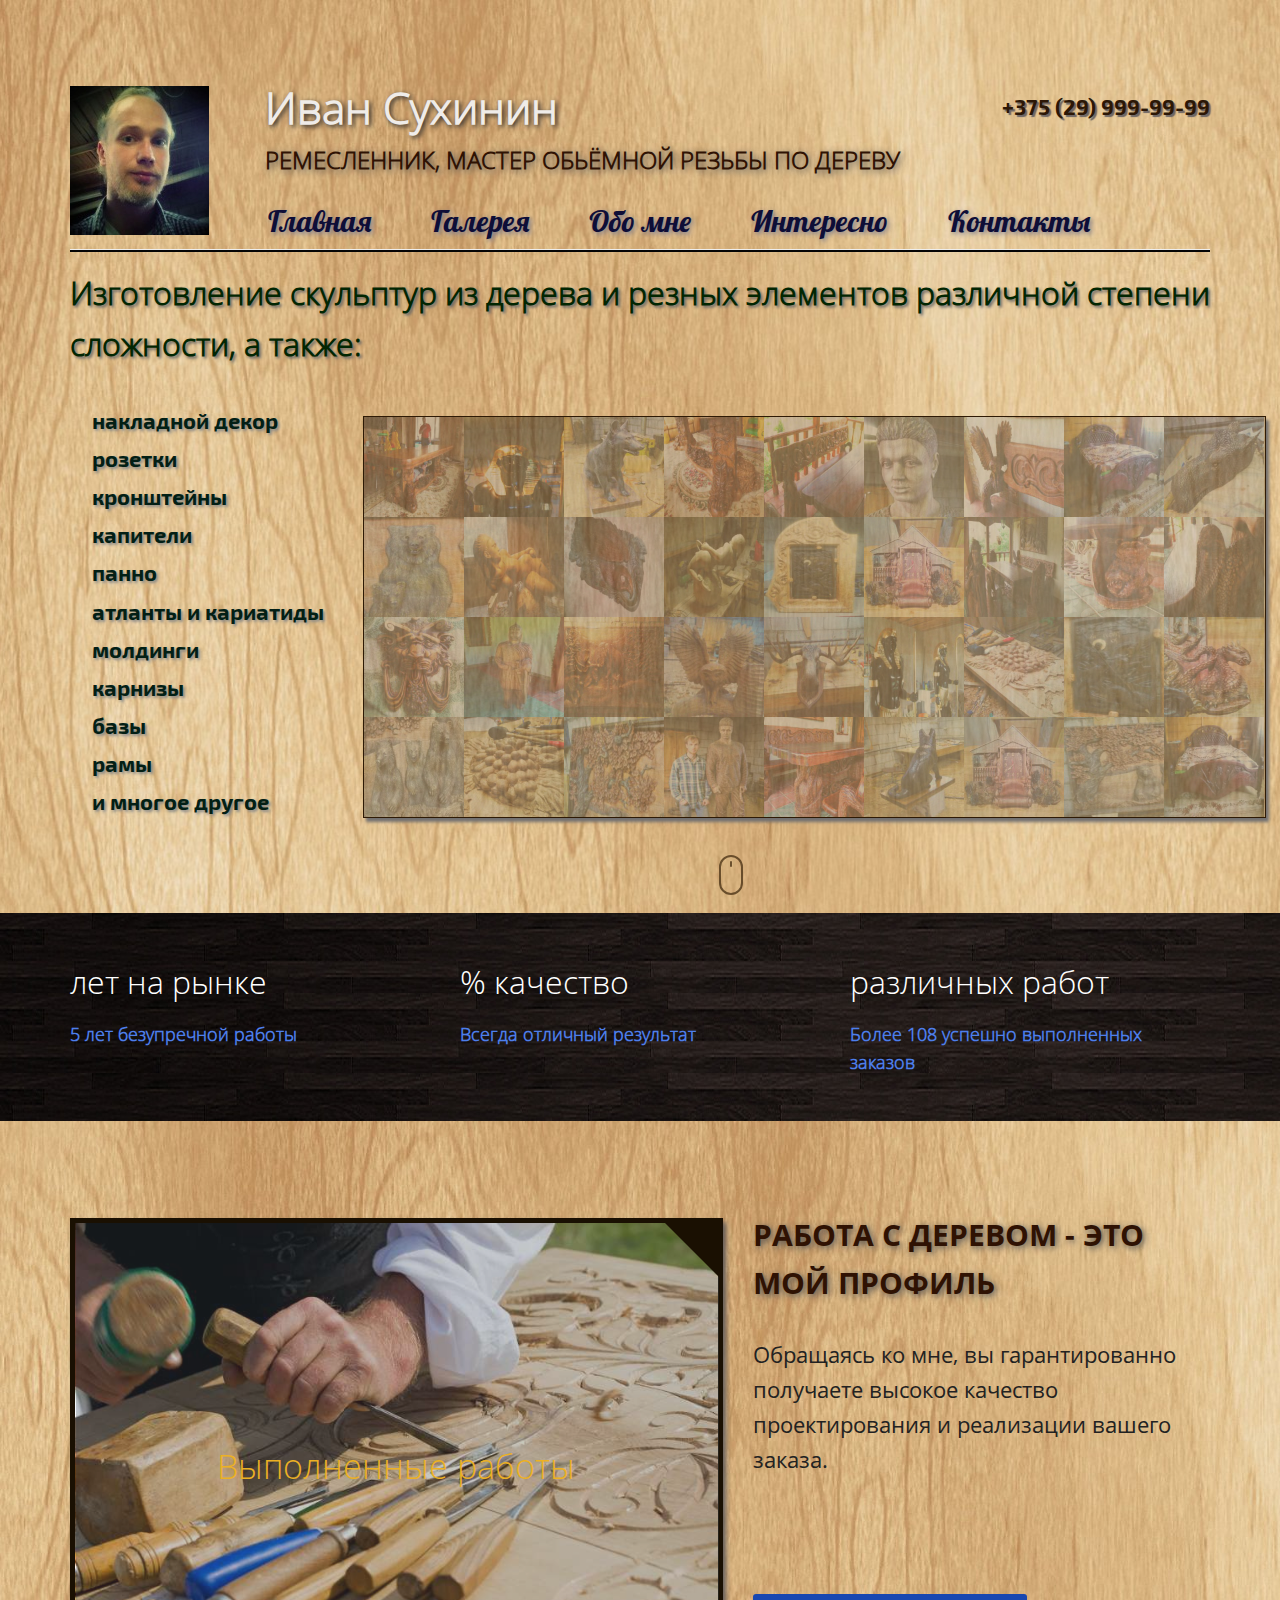
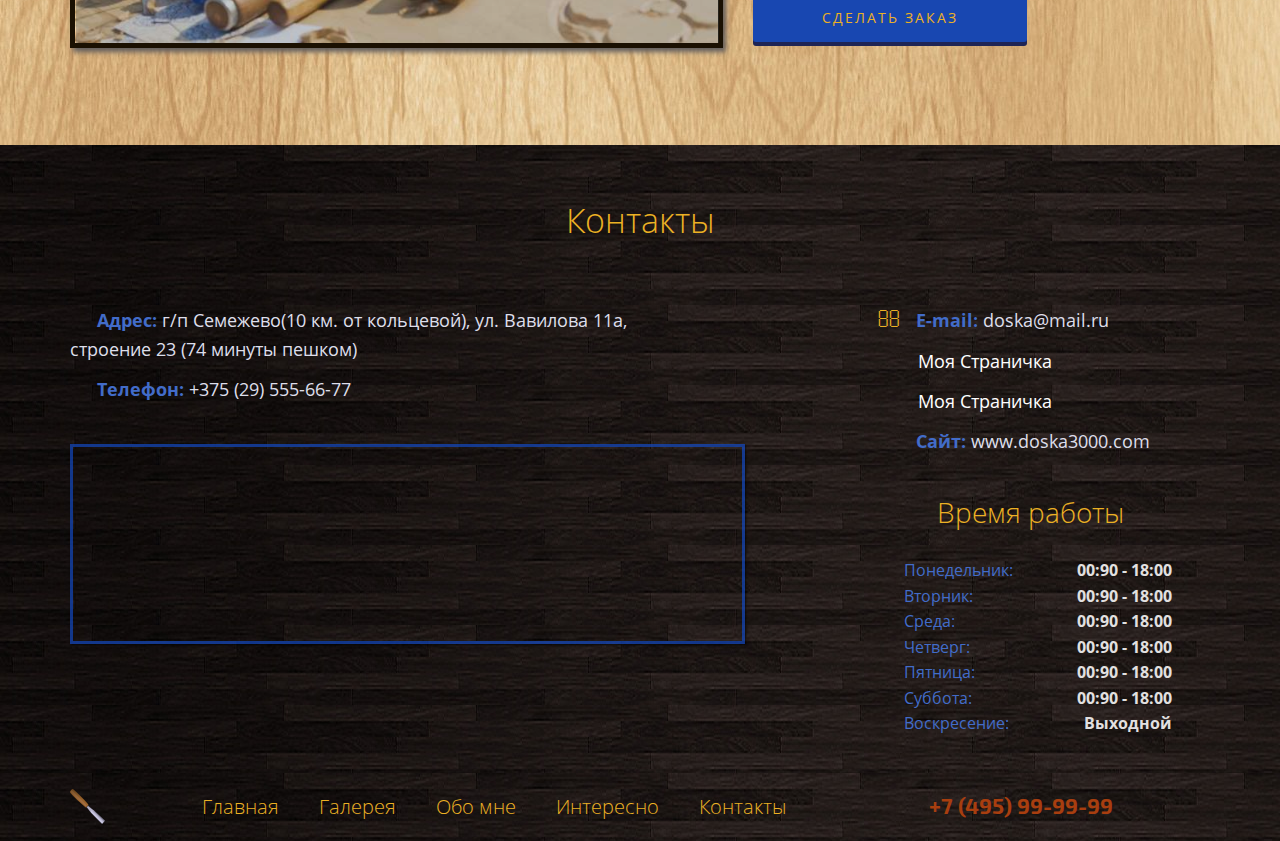
==== ivan/index.html @ d609bcb0 "Update index.html" ====
<!DOCTYPE html>
<!--[if lt IE 7 ]><html class="ie ie6" lang="en"> <![endif]-->
<!--[if IE 7 ]><html class="ie ie7" lang="en"> <![endif]-->
<!--[if IE 8 ]><html class="ie ie8" lang="en"> <![endif]-->
<!--[if (gte IE 9)|!(IE)]><!--><html lang="ru"> <!--<![endif]-->

<head>

	<meta charset="utf-8">

	<title>Иван Сухинин</title>
	<meta name="description" content="Изделия из дерева в Минске">

	<!-- Bootstrap v3.3.4 Grid Styles -->
	<style>html{font-family:sans-serif;-ms-text-size-adjust:100%;-webkit-text-size-adjust:100%}body{margin:0}article,aside,details,figcaption,figure,footer,header,hgroup,main,menu,nav,section,summary{display:block}audio,canvas,progress,video{display:inline-block;vertical-align:baseline}audio:not([controls]){display:none;height:0}[hidden],template{display:none}a{background-color:transparent}a:active,a:hover{outline:0}abbr[title]{border-bottom:1px dotted}b,strong{font-weight:bold}dfn{font-style:italic}h1{font-size:2em;margin:0.67em 0}mark{background:#ff0;color:#000}small{font-size:80%}sub,sup{font-size:75%;line-height:0;position:relative;vertical-align:baseline}sup{top:-0.5em}sub{bottom:-0.25em}img{border:0}svg:not(:root){overflow:hidden}figure{margin:1em 40px}hr{-moz-box-sizing:content-box;-webkit-box-sizing:content-box;box-sizing:content-box;height:0}pre{overflow:auto}code,kbd,pre,samp{font-family:monospace, monospace;font-size:1em}button,input,optgroup,select,textarea{color:inherit;font:inherit;margin:0}button{overflow:visible}button,select{text-transform:none}button,html input[type="button"],input[type="reset"],input[type="submit"]{-webkit-appearance:button;cursor:pointer}button[disabled],html input[disabled]{cursor:default}button::-moz-focus-inner,input::-moz-focus-inner{border:0;padding:0}input{line-height:normal}input[type="checkbox"],input[type="radio"]{-webkit-box-sizing:border-box;-moz-box-sizing:border-box;box-sizing:border-box;padding:0}input[type="number"]::-webkit-inner-spin-button,input[type="number"]::-webkit-outer-spin-button{height:auto}input[type="search"]{-webkit-appearance:textfield;-moz-box-sizing:content-box;-webkit-box-sizing:content-box;box-sizing:content-box}input[type="search"]::-webkit-search-cancel-button,input[type="search"]::-webkit-search-decoration{-webkit-appearance:none}fieldset{border:1px solid #c0c0c0;margin:0 2px;padding:0.35em 0.625em 0.75em}legend{border:0;padding:0}textarea{overflow:auto}optgroup{font-weight:bold}table{border-collapse:collapse;border-spacing:0}td,th{padding:0}*{-webkit-box-sizing:border-box;-moz-box-sizing:border-box;box-sizing:border-box}*:before,*:after{-webkit-box-sizing:border-box;-moz-box-sizing:border-box;box-sizing:border-box}html{font-size:10px;-webkit-tap-highlight-color:rgba(0,0,0,0)}body{font-family:"Helvetica Neue",Helvetica,Arial,sans-serif;font-size:14px;line-height:1.42857143;color:#333;background-color:#fff}input,button,select,textarea{font-family:inherit;font-size:inherit;line-height:inherit}a{color:#337ab7;text-decoration:none}a:hover,a:focus{color:#23527c;text-decoration:underline}a:focus{outline:thin dotted;outline:5px auto -webkit-focus-ring-color;outline-offset:-2px}figure{margin:0}img{vertical-align:middle}.img-responsive{display:block;max-width:100%;height:auto}.img-rounded{border-radius:6px}.img-thumbnail{padding:4px;line-height:1.42857143;background-color:#fff;border:1px solid #ddd;border-radius:4px;-webkit-transition:all .2s ease-in-out;-o-transition:all .2s ease-in-out;transition:all .2s ease-in-out;display:inline-block;max-width:100%;height:auto}.img-circle{border-radius:50%}hr{margin-top:20px;margin-bottom:20px;border:0;border-top:1px solid #eee}.sr-only{position:absolute;width:1px;height:1px;margin:-1px;padding:0;overflow:hidden;clip:rect(0, 0, 0, 0);border:0}.sr-only-focusable:active,.sr-only-focusable:focus{position:static;width:auto;height:auto;margin:0;overflow:visible;clip:auto}[role="button"]{cursor:pointer}.container{margin-right:auto;margin-left:auto;padding-left:15px;padding-right:15px}@media (min-width:768px){.container{width:750px}}@media (min-width:992px){.container{width:970px}}@media (min-width:1200px){.container{width:1170px}}.container-fluid{margin-right:auto;margin-left:auto;padding-left:15px;padding-right:15px}.row{margin-left:-15px;margin-right:-15px}.col-xs-1, .col-sm-1, .col-md-1, .col-lg-1, .col-xs-2, .col-sm-2, .col-md-2, .col-lg-2, .col-xs-3, .col-sm-3, .col-md-3, .col-lg-3, .col-xs-4, .col-sm-4, .col-md-4, .col-lg-4, .col-xs-5, .col-sm-5, .col-md-5, .col-lg-5, .col-xs-6, .col-sm-6, .col-md-6, .col-lg-6, .col-xs-7, .col-sm-7, .col-md-7, .col-lg-7, .col-xs-8, .col-sm-8, .col-md-8, .col-lg-8, .col-xs-9, .col-sm-9, .col-md-9, .col-lg-9, .col-xs-10, .col-sm-10, .col-md-10, .col-lg-10, .col-xs-11, .col-sm-11, .col-md-11, .col-lg-11, .col-xs-12, .col-sm-12, .col-md-12, .col-lg-12{position:relative;min-height:1px;padding-left:15px;padding-right:15px}.col-xs-1, .col-xs-2, .col-xs-3, .col-xs-4, .col-xs-5, .col-xs-6, .col-xs-7, .col-xs-8, .col-xs-9, .col-xs-10, .col-xs-11, .col-xs-12{float:left}.col-xs-12{width:100%}.col-xs-11{width:91.66666667%}.col-xs-10{width:83.33333333%}.col-xs-9{width:75%}.col-xs-8{width:66.66666667%}.col-xs-7{width:58.33333333%}.col-xs-6{width:50%}.col-xs-5{width:41.66666667%}.col-xs-4{width:33.33333333%}.col-xs-3{width:25%}.col-xs-2{width:16.66666667%}.col-xs-1{width:8.33333333%}.col-xs-pull-12{right:100%}.col-xs-pull-11{right:91.66666667%}.col-xs-pull-10{right:83.33333333%}.col-xs-pull-9{right:75%}.col-xs-pull-8{right:66.66666667%}.col-xs-pull-7{right:58.33333333%}.col-xs-pull-6{right:50%}.col-xs-pull-5{right:41.66666667%}.col-xs-pull-4{right:33.33333333%}.col-xs-pull-3{right:25%}.col-xs-pull-2{right:16.66666667%}.col-xs-pull-1{right:8.33333333%}.col-xs-pull-0{right:auto}.col-xs-push-12{left:100%}.col-xs-push-11{left:91.66666667%}.col-xs-push-10{left:83.33333333%}.col-xs-push-9{left:75%}.col-xs-push-8{left:66.66666667%}.col-xs-push-7{left:58.33333333%}.col-xs-push-6{left:50%}.col-xs-push-5{left:41.66666667%}.col-xs-push-4{left:33.33333333%}.col-xs-push-3{left:25%}.col-xs-push-2{left:16.66666667%}.col-xs-push-1{left:8.33333333%}.col-xs-push-0{left:auto}.col-xs-offset-12{margin-left:100%}.col-xs-offset-11{margin-left:91.66666667%}.col-xs-offset-10{margin-left:83.33333333%}.col-xs-offset-9{margin-left:75%}.col-xs-offset-8{margin-left:66.66666667%}.col-xs-offset-7{margin-left:58.33333333%}.col-xs-offset-6{margin-left:50%}.col-xs-offset-5{margin-left:41.66666667%}.col-xs-offset-4{margin-left:33.33333333%}.col-xs-offset-3{margin-left:25%}.col-xs-offset-2{margin-left:16.66666667%}.col-xs-offset-1{margin-left:8.33333333%}.col-xs-offset-0{margin-left:0}@media (min-width:768px){.col-sm-1, .col-sm-2, .col-sm-3, .col-sm-4, .col-sm-5, .col-sm-6, .col-sm-7, .col-sm-8, .col-sm-9, .col-sm-10, .col-sm-11, .col-sm-12{float:left}.col-sm-12{width:100%}.col-sm-11{width:91.66666667%}.col-sm-10{width:83.33333333%}.col-sm-9{width:75%}.col-sm-8{width:66.66666667%}.col-sm-7{width:58.33333333%}.col-sm-6{width:50%}.col-sm-5{width:41.66666667%}.col-sm-4{width:33.33333333%}.col-sm-3{width:25%}.col-sm-2{width:16.66666667%}.col-sm-1{width:8.33333333%}.col-sm-pull-12{right:100%}.col-sm-pull-11{right:91.66666667%}.col-sm-pull-10{right:83.33333333%}.col-sm-pull-9{right:75%}.col-sm-pull-8{right:66.66666667%}.col-sm-pull-7{right:58.33333333%}.col-sm-pull-6{right:50%}.col-sm-pull-5{right:41.66666667%}.col-sm-pull-4{right:33.33333333%}.col-sm-pull-3{right:25%}.col-sm-pull-2{right:16.66666667%}.col-sm-pull-1{right:8.33333333%}.col-sm-pull-0{right:auto}.col-sm-push-12{left:100%}.col-sm-push-11{left:91.66666667%}.col-sm-push-10{left:83.33333333%}.col-sm-push-9{left:75%}.col-sm-push-8{left:66.66666667%}.col-sm-push-7{left:58.33333333%}.col-sm-push-6{left:50%}.col-sm-push-5{left:41.66666667%}.col-sm-push-4{left:33.33333333%}.col-sm-push-3{left:25%}.col-sm-push-2{left:16.66666667%}.col-sm-push-1{left:8.33333333%}.col-sm-push-0{left:auto}.col-sm-offset-12{margin-left:100%}.col-sm-offset-11{margin-left:91.66666667%}.col-sm-offset-10{margin-left:83.33333333%}.col-sm-offset-9{margin-left:75%}.col-sm-offset-8{margin-left:66.66666667%}.col-sm-offset-7{margin-left:58.33333333%}.col-sm-offset-6{margin-left:50%}.col-sm-offset-5{margin-left:41.66666667%}.col-sm-offset-4{margin-left:33.33333333%}.col-sm-offset-3{margin-left:25%}.col-sm-offset-2{margin-left:16.66666667%}.col-sm-offset-1{margin-left:8.33333333%}.col-sm-offset-0{margin-left:0}}@media (min-width:992px){.col-md-1, .col-md-2, .col-md-3, .col-md-4, .col-md-5, .col-md-6, .col-md-7, .col-md-8, .col-md-9, .col-md-10, .col-md-11, .col-md-12{float:left}.col-md-12{width:100%}.col-md-11{width:91.66666667%}.col-md-10{width:83.33333333%}.col-md-9{width:75%}.col-md-8{width:66.66666667%}.col-md-7{width:58.33333333%}.col-md-6{width:50%}.col-md-5{width:41.66666667%}.col-md-4{width:33.33333333%}.col-md-3{width:25%}.col-md-2{width:16.66666667%}.col-md-1{width:8.33333333%}.col-md-pull-12{right:100%}.col-md-pull-11{right:91.66666667%}.col-md-pull-10{right:83.33333333%}.col-md-pull-9{right:75%}.col-md-pull-8{right:66.66666667%}.col-md-pull-7{right:58.33333333%}.col-md-pull-6{right:50%}.col-md-pull-5{right:41.66666667%}.col-md-pull-4{right:33.33333333%}.col-md-pull-3{right:25%}.col-md-pull-2{right:16.66666667%}.col-md-pull-1{right:8.33333333%}.col-md-pull-0{right:auto}.col-md-push-12{left:100%}.col-md-push-11{left:91.66666667%}.col-md-push-10{left:83.33333333%}.col-md-push-9{left:75%}.col-md-push-8{left:66.66666667%}.col-md-push-7{left:58.33333333%}.col-md-push-6{left:50%}.col-md-push-5{left:41.66666667%}.col-md-push-4{left:33.33333333%}.col-md-push-3{left:25%}.col-md-push-2{left:16.66666667%}.col-md-push-1{left:8.33333333%}.col-md-push-0{left:auto}.col-md-offset-12{margin-left:100%}.col-md-offset-11{margin-left:91.66666667%}.col-md-offset-10{margin-left:83.33333333%}.col-md-offset-9{margin-left:75%}.col-md-offset-8{margin-left:66.66666667%}.col-md-offset-7{margin-left:58.33333333%}.col-md-offset-6{margin-left:50%}.col-md-offset-5{margin-left:41.66666667%}.col-md-offset-4{margin-left:33.33333333%}.col-md-offset-3{margin-left:25%}.col-md-offset-2{margin-left:16.66666667%}.col-md-offset-1{margin-left:8.33333333%}.col-md-offset-0{margin-left:0}}@media (min-width:1200px){.col-lg-1, .col-lg-2, .col-lg-3, .col-lg-4, .col-lg-5, .col-lg-6, .col-lg-7, .col-lg-8, .col-lg-9, .col-lg-10, .col-lg-11, .col-lg-12{float:left}.col-lg-12{width:100%}.col-lg-11{width:91.66666667%}.col-lg-10{width:83.33333333%}.col-lg-9{width:75%}.col-lg-8{width:66.66666667%}.col-lg-7{width:58.33333333%}.col-lg-6{width:50%}.col-lg-5{width:41.66666667%}.col-lg-4{width:33.33333333%}.col-lg-3{width:25%}.col-lg-2{width:16.66666667%}.col-lg-1{width:8.33333333%}.col-lg-pull-12{right:100%}.col-lg-pull-11{right:91.66666667%}.col-lg-pull-10{right:83.33333333%}.col-lg-pull-9{right:75%}.col-lg-pull-8{right:66.66666667%}.col-lg-pull-7{right:58.33333333%}.col-lg-pull-6{right:50%}.col-lg-pull-5{right:41.66666667%}.col-lg-pull-4{right:33.33333333%}.col-lg-pull-3{right:25%}.col-lg-pull-2{right:16.66666667%}.col-lg-pull-1{right:8.33333333%}.col-lg-pull-0{right:auto}.col-lg-push-12{left:100%}.col-lg-push-11{left:91.66666667%}.col-lg-push-10{left:83.33333333%}.col-lg-push-9{left:75%}.col-lg-push-8{left:66.66666667%}.col-lg-push-7{left:58.33333333%}.col-lg-push-6{left:50%}.col-lg-push-5{left:41.66666667%}.col-lg-push-4{left:33.33333333%}.col-lg-push-3{left:25%}.col-lg-push-2{left:16.66666667%}.col-lg-push-1{left:8.33333333%}.col-lg-push-0{left:auto}.col-lg-offset-12{margin-left:100%}.col-lg-offset-11{margin-left:91.66666667%}.col-lg-offset-10{margin-left:83.33333333%}.col-lg-offset-9{margin-left:75%}.col-lg-offset-8{margin-left:66.66666667%}.col-lg-offset-7{margin-left:58.33333333%}.col-lg-offset-6{margin-left:50%}.col-lg-offset-5{margin-left:41.66666667%}.col-lg-offset-4{margin-left:33.33333333%}.col-lg-offset-3{margin-left:25%}.col-lg-offset-2{margin-left:16.66666667%}.col-lg-offset-1{margin-left:8.33333333%}.col-lg-offset-0{margin-left:0}}.clearfix:before,.clearfix:after,.container:before,.container:after,.container-fluid:before,.container-fluid:after,.row:before,.row:after{content:" ";display:table}.clearfix:after,.container:after,.container-fluid:after,.row:after{clear:both}.center-block{display:block;margin-left:auto;margin-right:auto}.pull-right{float:right !important}.pull-left{float:left !important}.hide{display:none !important}.show{display:block !important}.invisible{visibility:hidden}.text-hide{font:0/0 a;color:transparent;text-shadow:none;background-color:transparent;border:0}.hidden{display:none !important}.affix{position:fixed}@-ms-viewport{width:device-width}.visible-xs,.visible-sm,.visible-md,.visible-lg{display:none !important}.visible-xs-block,.visible-xs-inline,.visible-xs-inline-block,.visible-sm-block,.visible-sm-inline,.visible-sm-inline-block,.visible-md-block,.visible-md-inline,.visible-md-inline-block,.visible-lg-block,.visible-lg-inline,.visible-lg-inline-block{display:none !important}@media (max-width:767px){.visible-xs{display:block !important}table.visible-xs{display:table}tr.visible-xs{display:table-row !important}th.visible-xs,td.visible-xs{display:table-cell !important}}@media (max-width:767px){.visible-xs-block{display:block !important}}@media (max-width:767px){.visible-xs-inline{display:inline !important}}@media (max-width:767px){.visible-xs-inline-block{display:inline-block !important}}@media (min-width:768px) and (max-width:991px){.visible-sm{display:block !important}table.visible-sm{display:table}tr.visible-sm{display:table-row !important}th.visible-sm,td.visible-sm{display:table-cell !important}}@media (min-width:768px) and (max-width:991px){.visible-sm-block{display:block !important}}@media (min-width:768px) and (max-width:991px){.visible-sm-inline{display:inline !important}}@media (min-width:768px) and (max-width:991px){.visible-sm-inline-block{display:inline-block !important}}@media (min-width:992px) and (max-width:1199px){.visible-md{display:block !important}table.visible-md{display:table}tr.visible-md{display:table-row !important}th.visible-md,td.visible-md{display:table-cell !important}}@media (min-width:992px) and (max-width:1199px){.visible-md-block{display:block !important}}@media (min-width:992px) and (max-width:1199px){.visible-md-inline{display:inline !important}}@media (min-width:992px) and (max-width:1199px){.visible-md-inline-block{display:inline-block !important}}@media (min-width:1200px){.visible-lg{display:block !important}table.visible-lg{display:table}tr.visible-lg{display:table-row !important}th.visible-lg,td.visible-lg{display:table-cell !important}}@media (min-width:1200px){.visible-lg-block{display:block !important}}@media (min-width:1200px){.visible-lg-inline{display:inline !important}}@media (min-width:1200px){.visible-lg-inline-block{display:inline-block !important}}@media (max-width:767px){.hidden-xs{display:none !important}}@media (min-width:768px) and (max-width:991px){.hidden-sm{display:none !important}}@media (min-width:992px) and (max-width:1199px){.hidden-md{display:none !important}}@media (min-width:1200px){.hidden-lg{display:none !important}}.visible-print{display:none !important}@media print{.visible-print{display:block !important}table.visible-print{display:table}tr.visible-print{display:table-row !important}th.visible-print,td.visible-print{display:table-cell !important}}.visible-print-block{display:none !important}@media print{.visible-print-block{display:block !important}}.visible-print-inline{display:none !important}@media print{.visible-print-inline{display:inline !important}}.visible-print-inline-block{display:none !important}@media print{.visible-print-inline-block{display:inline-block !important}}@media print{.hidden-print{display:none !important}}</style>

	<!-- Header CSS (First Sections of Website: paste after release from _header.min.css here) -->
	<style></style>

	<!-- Load CSS Compilled without JS -->
	<noscript>
		<link rel="stylesheet" href="_main.min.css">
	</noscript>

	<meta http-equiv="X-UA-Compatible" content="IE=edge">
	<meta name="viewport" content="width=device-width, initial-scale=1, maximum-scale=1">
		
    <meta name="description" content="Thumbnail Proximity Effect with jQuery and CSS3" />
    <meta name="keywords" content="thumbnails, jquery, proximity, effect, css3, scale, mouse, hover" />

	<link rel="shortcut icon" href="img/favicon/ico.png" type="image/x-icon">
	<link rel="apple-touch-icon" href="img/favicon/apple-touch-icon.png">
	<link rel="apple-touch-icon" sizes="72x72" href="img/favicon/apple-touch-icon-72x72.png">
	<link rel="apple-touch-icon" sizes="114x114" href="img/favicon/apple-touch-icon-114x114.png">

</head>

<body class="ishome">

	<header class="main-head">
      
		<div class="container">
			
            <div class="row">
             
				<div class="mnu-line clearfix">
                    
                    <div class="col-md-2 col-md-2 col-sm-2 col-sx-2">

			<a href="#" class="logo"><img src="img/logo.jpg" alt="Да, это моё фото ;)"></a>

			        </div>
               
               <div class=" col-md-7 col-lg-7 col-sm-9 col-sx-12">
                   
                   <div class="zagl clearfix">
                    
                        <h1><b>Иван Сухинин</b></h1>
                        <div class="zagl-2">
                        <h3><b>ремесленник, мастер обьёмной резьбы по дереву</b></h3>
                        </div>
                    
                        
                    </div>  
                </div>
                
        <a href="#" class="toggle-mnu hidden-lg on"></a>                  
                
			<div class="col-md-3 col-lg-3 col-sm-12 col-sx-12">
            	<div class="phone">
							<div class="phone-wrap">
								<i class="fa fa-mobile"></i> +375 (29) 999-99-99
							</div>

				</div>

						<a href="#" class="toggle-mnu hidden-lg"><span></span></a>

					</div>
			
			<div class="col-sm-12">
			<nav class="main-mnu hidden-mnu hidden-lg ">
            <ul>
                <li class="active"><a href="index.html">Главная</a></li>
								<li><a href="#Галерея">Галерея</a></li>
								<li><a href="obo_mne.html">Обо мне</a></li>
								<li><a href="interes.html">Интересно</a></li>
								<li><a href="#Контакты">Контакты</a></li>
            </ul>
            </nav>	
			</div>
            
            		
            						
	</div>
			    
			    
	<div class="glav-mnu">
  
    <div class="col-md-10 col-md-offset-1">
        
        <nav class="glav-mnu glav-mnu hidden-md hidden-sm hidden-xs">
            <ul>
                <li class="active"><a href="index.html">Главная</a></li>
								<li><a href="#Галерея">Галерея</a></li>
								<li><a href="obo_mne.html">Обо мне</a></li>
								<li><a href="interes.html">Интересно</a></li>
								<li><a href="#Контакты">Контакты</a></li>
              
            </ul>
        </nav>

    </div>
    </div>
            <hr class="hr hidden-md hidden-sm hidden-xs">

	    </div>
	    </div>
	
	    
	


    <div class="container">
        <div class="row">	    
            <div class="col-md-12">
    	
	<div class="header-content">
	<h2>Изготовление скульптур из дерева и резных элементов различной степени сложности, а также:</h2>           
	</div>
        </div>
    
	    

    	
	<div class="col-md-3">
       
        <div class="sps clearfix">
        <ul>
            <li><i class="fa fa-check"></i> накладной декор</li>
            <li><i class="fa fa-check"></i> розетки</li>
            <li><i class="fa fa-check"></i> кронштейны</li>
            <li><i class="fa fa-check"></i> капители</li>
            <li><i class="fa fa-check"></i> панно</li>
            <li><i class="fa fa-check"></i> атланты и кариатиды</li>
            <li><i class="fa fa-check"></i> молдинги</li>
            <li><i class="fa fa-check"></i> карнизы</li>
            <li><i class="fa fa-check"></i> базы</li>
            <li><i class="fa fa-check"></i> рамы</li>
            <li><i class="fa fa-check"></i> и многое другое</li>
                
        </ul>
        </div>
        </div>       
                
        
        
        <div class="col-md-9">
                                
			<section class="pe-container clearfix">
			
				<ul id="pe-thumbs" class="pe-thumbs">
					<li><a href="#"><img src="img/thumbs/1.jpg" /></a></li>
					<li><a href="#"><img src="img/thumbs/2.jpg" /></a></li>
					<li><a href="#"><img src="img/thumbs/3.jpg" /></a></li>
					<li><a href="#"><img src="img/thumbs/4.jpg" /></a></li>
					<li><a href="#"><img src="img/thumbs/5.jpg" /></a></li>
					<li><a href="#"><img src="img/thumbs/6.jpg" /></a></li>
					<li><a href="#"><img src="img/thumbs/7.jpg" /></a></li>
					<li><a href="#"><img src="img/thumbs/8.jpg" /></a></li>
					<li><a href="#"><img src="img/thumbs/9.jpg" /></a></li>
					<li><a href="#"><img src="img/thumbs/10.jpg" /></a></li>
					<li><a href="#"><img src="img/thumbs/11.jpg" /></a></li>
					<li><a href="#"><img src="img/thumbs/12.jpg" /></a></li>
					<li><a href="#"><img src="img/thumbs/13.jpg" /></a></li>
					<li><a href="#"><img src="img/thumbs/14.jpg" /></a></li>
					<li><a href="#"><img src="img/thumbs/15.jpg" /></a></li>
					<li><a href="#"><img src="img/thumbs/16.jpg" /></a></li>
					<li><a href="#"><img src="img/thumbs/17.jpg" /></a></li>
					<li><a href="#"><img src="img/thumbs/18.jpg" /></a></li>
					<li><a href="#"><img src="img/thumbs/19.jpg" /></a></li>
					<li><a href="#"><img src="img/thumbs/20.jpg" /></a></li>
					<li><a href="#"><img src="img/thumbs/21.jpg" /></a></li>
					<li><a href="#"><img src="img/thumbs/22.jpg" /></a></li>
					<li><a href="#"><img src="img/thumbs/23.jpg" /></a></li>
					<li><a href="#"><img src="img/thumbs/24.jpg" /></a></li>
					<li><a href="#"><img src="img/thumbs/25.jpg" /></a></li>
					<li><a href="#"><img src="img/thumbs/26.jpg" /></a></li>
					<li><a href="#"><img src="img/thumbs/27.jpg" /></a></li>
					<li><a href="#"><img src="img/thumbs/28.jpg" /></a></li>
					<li><a href="#"><img src="img/thumbs/29.jpg" /></a></li>
					<li><a href="#"><img src="img/thumbs/30.jpg" /></a></li>
					<li><a href="#"><img src="img/thumbs/31.jpg" /></a></li>
					<li><a href="#"><img src="img/thumbs/32.jpg" /></a></li>
					<li><a href="#"><img src="img/thumbs/33.jpg" /></a></li>
					<li><a href="#"><img src="img/thumbs/34.jpg" /></a></li>
					<li><a href="#"><img src="img/thumbs/35.jpg" /></a></li>
					<li><a href="#"><img src="img/thumbs/36.jpg" /></a></li>
				</ul>
			</section>
    <div class="col-sm-12">
        <div class="mw-wrapper">  
            <div class="mouse-icon"><div class="wheel"></div>   </div>
        </div>
        </div>
            </div>            
        </div>
    </div>
    
	
    </header>

    <section class="s-wide s-dark s-adv">
        <div class="container">
            <div class="row">
            
                <div class="col-md-4">
                <div class="s-adv-item">
                <h2><span data-count="5"></span> лет на рынке</h2>
                <p>5 лет безупречной работы</p>              
                </div>
                </div>
                
                <div class="col-md-4">
                <div class="s-adv-item">
                <h2><span data-count="100"></span> % качество</h2>
                <p>Всегда отличный результат</p>             
                
                </div>
                </div>
                
                <div class="col-md-4">
                <div class="s-adv-item">
                <h2><span data-count="108"></span> различных работ</h2>
                <p>Более 108 успешно выполненных заказов</p>              
                </div>
                </div>
                
           
            </div>
        </div> 
    
    </section>
	
    
    <section class="s-wide s-wood s-gall">
    
        <div class="container">
            
            <div class="row">
                
                <div class="col-sm-7">
                
                <div class="home-gallery-wrap">
            
                <a href="img/photos/1.jpg" class="gallery-tizer-wrap mfp-gallery" style="background-image: url(img/gallery_photo.jpg)">
                    
                    <div class="tizer-triangle">
                    <i class="fa fa-desktop"></i>    
                    </div>
                    <div class="table">
                        <div class="tr">
                            <div class="td">
                            <span>
                                <i class="fa fa-play-circle-o"></i><br>
                                Выполненные работы   
                            </span>    
                            </div>
                        </div>
                    </div>        
                
                </a>
                
                <a href="img/photos/2.jpg" class="mfp-gallery"></a><a href="img/photos/3.jpg" class="mfp-gallery"></a><a href="img/photos/4.jpg" class="mfp-gallery"></a><a href="img/photos/5.jpg" class="mfp-gallery"></a><a href="img/photos/6.jpg" class="mfp-gallery"></a><a href="img/photos/7.jpg" class="mfp-gallery"></a><a href="img/photos/8.jpg" class="mfp-gallery"></a><a href="img/photos/9.jpg" class="mfp-gallery"></a><a href="img/photos/10.jpg" class="mfp-gallery"></a><a href="img/photos/11.jpg" class="mfp-gallery"></a>
                <a href="img/photos/12.jpg" class="mfp-gallery"></a><a href="img/photos/13.jpg" class="mfp-gallery"></a><a href="img/photos/14.jpg" class="mfp-gallery"></a><a href="img/photos/15.jpg" class="mfp-gallery"></a><a href="img/photos/16.jpg" class="mfp-gallery"></a><a href="img/photos/17.jpg" class="mfp-gallery"></a><a href="img/photos/18.jpg" class="mfp-gallery"></a><a href="img/photos/19.jpg" class="mfp-gallery"></a><a href="img/photos/20.jpg" class="mfp-gallery"></a><a href="img/photos/21.jpg" class="mfp-gallery"></a>
                <a href="img/photos/22.jpg" class="mfp-gallery"></a><a href="img/photos/23.jpg" class="mfp-gallery"></a><a href="img/photos/24.jpg" class="mfp-gallery"></a><a href="img/photos/25.jpg" class="mfp-gallery"></a><a href="img/photos/26.jpg" class="mfp-gallery"></a><a href="img/photos/27.jpg" class="mfp-gallery"></a><a href="img/photos/28.jpg" class="mfp-gallery"></a><a href="img/photos/29.jpg" class="mfp-gallery"></a><a href="img/photos/30.jpg" class="mfp-gallery"></a><a href="img/photos/31.jpg" class="mfp-gallery"></a>
                <a href="img/photos/32.jpg" class="mfp-gallery"></a><a href="img/photos/33.jpg" class="mfp-gallery"></a><a href="img/photos/34.jpg" class="mfp-gallery"></a><a href="img/photos/35.jpg" class="mfp-gallery"></a><a href="img/photos/36.jpg" class="mfp-gallery"></a><a href="img/photos/37.jpg" class="mfp-gallery"></a><a href="img/photos/38.jpg" class="mfp-gallery"></a><a href="img/photos/39.jpg" class="mfp-gallery"></a><a href="img/photos/40.jpg" class="mfp-gallery"></a><a href="img/photos/41.jpg" class="mfp-gallery"></a>
                <a href="img/photos/42.jpg" class="mfp-gallery"></a><a href="img/photos/43.jpg" class="mfp-gallery"></a><a href="img/photos/44.jpg" class="mfp-gallery"></a><a href="img/photos/45.jpg" class="mfp-gallery"></a><a href="img/photos/46.jpg" class="mfp-gallery"></a><a href="img/photos/47.jpg" class="mfp-gallery"></a><a href="img/photos/48.jpg" class="mfp-gallery"></a><a href="img/photos/49.jpg" class="mfp-gallery"></a><a href="img/photos/50.jpg" class="mfp-gallery"></a><a href="img/photos/51.jpg" class="mfp-gallery"></a><a href="img/photos/52.jpg" class="mfp-gallery"></a><a href="img/photos/53.jpg" class="mfp-gallery"></a><a href="img/photos/54.jpg" class="mfp-gallery"></a><a href="img/photos/55.jpg" class="mfp-gallery"></a><a href="img/photos/56.jpg" class="mfp-gallery"></a><a href="img/photos/57.jpg" class="mfp-gallery"></a><a href="img/photos/58.jpg" class="mfp-gallery"></a><a href="img/photos/59.jpg" class="mfp-gallery"></a><a href="img/photos/60.jpg" class="mfp-gallery"></a><a href="img/photos/61.jpg" class="mfp-gallery"></a><a href="img/photos/62.jpg" class="mfp-gallery"></a><a href="img/photos/63.jpg" class="mfp-gallery"></a><a href="img/photos/64.jpg" class="mfp-gallery"></a><a href="img/photos/65.jpg" class="mfp-gallery"></a>
                                
                </div>    
                </div>
                
                <div class="col-sm-5">
                <div class="txt-p">
                <h3> <a name="Галерея"> </a>Работа с деревом - это мой профиль</h3>
                   
                <p>Обращаясь ко мне, вы гарантированно получаете  высокое качество проектирования и реализации вашего заказа.</p>   
                  
                <a href="img/error.jpg" class="button button-accent mfp-error">Сделать заказ</a>
                </div>    
                </div>  
                
                
            </div>  

        </div>
   
    </section>  
	
	
	
	    
	<section class="s-wide s-dark s-contacts">
	    <div class="container">
	        <div class="row">
	        
	        <div class="col-sm-12">
	        <h2>Контакты<a name="Контакты"></a></h2>  
	        </div>            
	        
	        <div class="col-sm-12">
	        <div class="row">
	        <div class="s-contacts-wrapper clearfix">
	        
            <div class="col-sm-8">
	            <div class="contacts-text">
	            <p><i class="fa fa-map-marker"></i><b>  Адрес:</b> г/п Семежево(10 км.  от кольцевой), ул. Вавилова 11а,<br>  строение 23 (74 минуты пешком)</p>
	            
	            <p><i class="fa fa-mobile"></i><b> Телефон: </b> +375 (29) 555-66-77</p>        
	            </div>
	        
	            <div class="map">
                
	                <script type="text/javascript" charset="utf-8" async src="https://api-maps.yandex.ru/services/constructor/1.0/js/?um=constructor%3A6a574c15c1ba453a54e66785736648cc3341f00fc0940108793abf748d2cc206&amp;width=100%&amp;height=320&amp;lang=ru_RU&amp;scroll=true"></script> 
	            </div> 
	        
	        </div>
	        
            <div class="col-sm-4">
	            <div class="contact-list">
	                
	                <p><i class="fa fa-envelope-o"></i><b> E-mail: </b>doska@mail.ru</p>
	                
	                <p><i class="fa fa-vk"></i><a href="#" title="Перейти на страничку Вконтакте">Моя Страничка</a></p>
	                
	                <p><i class="fa fa-odnoklassniki"></i><a href="#" title="Перейти на страничку в Одноклассниках">Моя Страничка</a></p>
	                
	                <p title="Вы уже здесь ;)"><i class="fa fa-television"></i><b> Сайт: </b>www.doska3000.com</p>
	                
	            </div>
	            
	            <div class="work-time clearfix">
	            
	            <h2>Время работы</h2>
	    
	  
        <ul>
            <li><i class="fa fa-check"></i>Понедельник:<b>00:90 - 18:00</b></li>
            <li><i class="fa fa-check"></i>Вторник:<b>00:90 - 18:00</b></li>
            <li><i class="fa fa-check"></i>Среда:<b>00:90 - 18:00</b></li>
            <li><i class="fa fa-check"></i>Четверг:<b>00:90 - 18:00</b></li>
            <li><i class="fa fa-check"></i>Пятница:<b>00:90 - 18:00</b></li>
            <li><i class="fa fa-check"></i>Суббота:<b>00:90 - 18:00</b></li>
            <li><i class="fa fa-check"></i>Воскресение:<b>Выходной</b></li>
                            
        </ul>        
            
	            </div>
	                
	        </div>
	        </div>
	    </div>
	    </div>

	    </div>
	    </div>
	    
	      
	</section>    
	

	<footer class="main-foot">
	
	<div class="container">
			<div class="row">

				<div class="mnu-line clearfix">

					<div class="col-lg-1 col-lg-4 col-md-6 col-sm-6 col-xs-12">

						<a href="#" class="logo"><img src="img/logo2.png" alt="Збс"></a>

					</div>
					<div class="col-lg-3 col-lg-push-7 col-md-6 col-sm-6 col-xs-12">

						<div class="phone">
							<div class="phone-wrap">
								<i class="fa fa-mobile"></i> +7 (495) 99-99-99
							</div>
							
						</div>

						<a href="#" class="toggle-mnu hidden-lg"><span></span></a>

					</div>
					<div class="col-sm-7 col-md-pull-3">

						<nav class="main-mnu hidden-md hidden-sm hidden-xs">
							<ul>
								<li class="active"><a href="index.html">Главная</a></li>
								<li><a href="#Галерея">Галерея</a></li>
								<li><a href="obo_mne.html">Обо мне</a></li>
								<li><a href="interes.html">Интересно</a></li>
								<li><a href="#Контакты">Контакты</a></li>
							</ul>
						</nav>

					</div>

					<div class="col-xs-12">

						<nav class="main-mnu hidden-mnu hidden-lg clearfix">
							<ul>
								<li class="active"><a href="index.html">Главная</a></li>
								<li><a href="#Галерея">Галерея</a></li>
								<li><a href="obo_mne.html">Обо мне</a></li>
								<li><a href="interes.html">Интересно</a></li>
								<li><a href="#Контакты">Контакты</a></li>
							</ul>
						</nav>

					</div>

				</div>

			</div>
		</div>
				
	
	    
	</footer>
	
	
	

	<!--[if lt IE 9]>
	<script src="libs/html5shiv/es5-shim.min.js"></script>
	<script src="libs/html5shiv/html5shiv.min.js"></script>
	<script src="libs/html5shiv/html5shiv-printshiv.min.js"></script>
	<script src="libs/respond/respond.min.js"></script>
	<![endif]-->

	<!-- Load CSS -->
	<script>
        function loadCSS(hf) {
			var ms=document.createElement("link");ms.rel="stylesheet";
			ms.href=hf;document.getElementsByTagName("head")[0].appendChild(ms);
		}
		loadCSS("css/header.min.css"); //Header Styles (compress & paste to header after release)
		loadCSS("css/main.min.css");   //User Styles + Media Queries
   	</script>

	<!-- Load Scripts -->
	<script>var scr = {"scripts":[
		{"src" : "js/libs.js", "async" : false},
		{"src" : "js/common.js", "async" : false}
		]};!function(t,n,r){"use strict";var c=function(t){if("[object Array]"!==Object.prototype.toString.call(t))return!1;for(var r=0;r<t.length;r++){var c=n.createElement("script"),e=t[r];c.src=e.src,c.async=e.async,n.body.appendChild(c)}return!0};t.addEventListener?t.addEventListener("load",function(){c(r.scripts);},!1):t.attachEvent?t.attachEvent("onload",function(){c(r.scripts)}):t.onload=function(){c(r.scripts)}}(window,document,scr);
	</script>



<script type="text/javascript" src="https://ajax.googleapis.com/ajax/libs/jquery/1.7.1/jquery.min.js"></script>
	<script type="text/javascript" src="js/jquery.proximity.js"></script>
		
		<script type="text/javascript">
			$(function() {
				
				var Photo	= (function() {
						
						// list of thumbs
					var $list		= $('#pe-thumbs'),
						// the images
						$elems		= $list.find('img'),
						// maxScale : maximum scale value the image will have
						// minOpacity / maxOpacity : minimum (set in the CSS) and maximum values for the image's opacity
						settings	= {
							maxScale	: 1.4,
							maxOpacity	: 0.9,
							minOpacity	: Number( $elems.css('opacity') )
						},
						init		= function() {
							
							// minScale will be set in the CSS
							settings.minScale = _getScaleVal() || 1;
							_initEvents();
						
						},
						// Get Value of CSS Scale through JavaScript:
						// http://css-tricks.com/get-value-of-css-rotation-through-javascript/
						_getScaleVal= function() {
						
							var st = window.getComputedStyle($elems.get(0), null),
								tr = st.getPropertyValue("-webkit-transform") ||
									 st.getPropertyValue("-moz-transform") ||
									 st.getPropertyValue("-ms-transform") ||
									 st.getPropertyValue("-o-transform") ||
									 st.getPropertyValue("transform") ||
									 "fail...";

							if( tr !== 'none' ) {	 

								var values = tr.split('(')[1].split(')')[0].split(','),
									a = values[0],
									b = values[1],
									c = values[2],
									d = values[3];

								return Math.sqrt( a * a + b * b );
							
							}
							
						},
						_initEvents	= function() {
							
							// the proximity event
							$elems.on('proximity.Photo', { max: 80, throttle: 10, fireOutOfBounds : true }, function( event, proximity, distance ) {
								
								var $el			= $(this),
									$li			= $el.closest('li'),
									scaleVal	= proximity * ( settings.maxScale - settings.minScale ) + settings.minScale,
									scaleExp	= 'scale(' + scaleVal + ')';
								
								// change the z-index of the element once it reaches the maximum scale value
								( scaleVal === settings.maxScale ) ? $li.css( 'z-index', 1000 ) : $li.css( 'z-index', 1 );
								
								$el.css({
									'-webkit-transform'	: scaleExp,
									'-moz-transform'	: scaleExp,
									'-o-transform'		: scaleExp,
									'-ms-transform'		: scaleExp,
									'transform'			: scaleExp,
									'opacity'			: ( proximity * ( settings.maxOpacity - settings.minOpacity ) + settings.minOpacity )
								});

							});
						
						}
					
					return {
						init	: init
					};
				
				})();
				
				Photo.init();
				
			});
		</script>
	
	
	
	
	
	
	 <style>
   li {
    list-style-type: none; /* Убираем маркеры */
   }
   ul {
    margin-left: 0; /* Отступ слева в браузере IE и Opera */
    padding-left: 0; /* Отступ слева в браузере Firefox, Safari, Chrome */
   }
  </style>		    

</body>
</html>
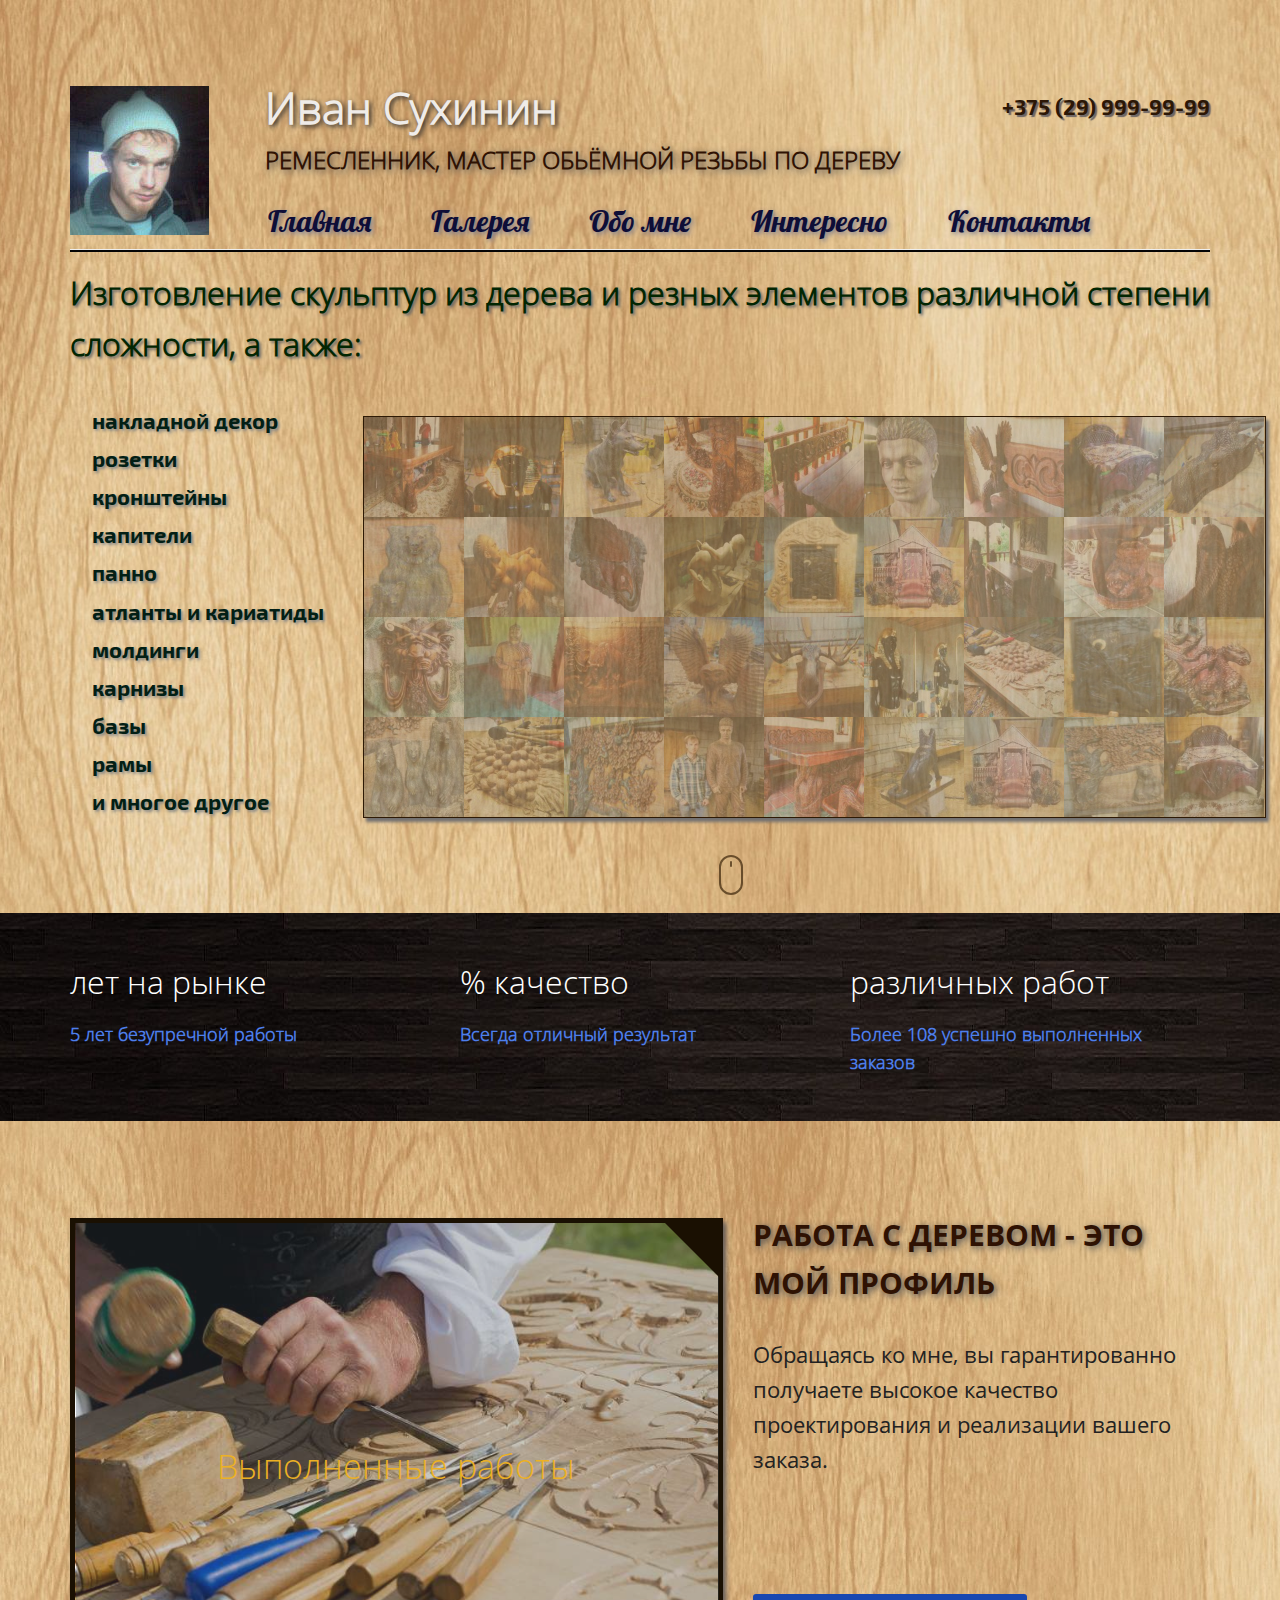
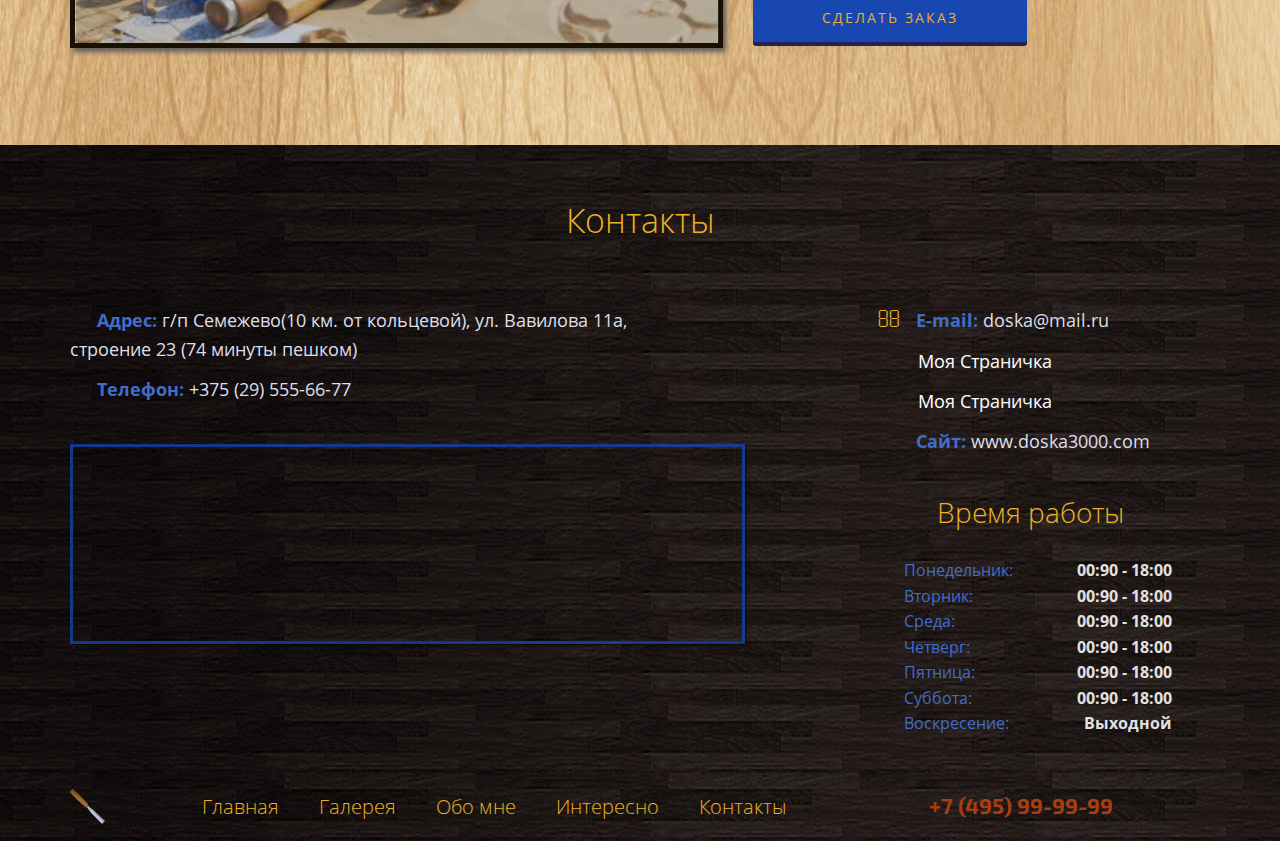
==== commit 31a554a0: "Update index.html" ====
--- a/ivan/index.html
+++ b/ivan/index.html
@@ -27,6 +27,7 @@
 		
     <meta name="description" content="Thumbnail Proximity Effect with jQuery and CSS3" />
     <meta name="keywords" content="thumbnails, jquery, proximity, effect, css3, scale, mouse, hover" />
+    <meta name="yandex-verification" content="373455879795f57c" />	
 
 	<link rel="shortcut icon" href="img/favicon/ico.png" type="image/x-icon">
 	<link rel="apple-touch-icon" href="img/favicon/apple-touch-icon.png">
@@ -475,7 +476,7 @@
 						// minOpacity / maxOpacity : minimum (set in the CSS) and maximum values for the image's opacity
 						settings	= {
 							maxScale	: 1.4,
-							maxOpacity	: 0.9,
+							maxOpacity	: 0.8,
 							minOpacity	: Number( $elems.css('opacity') )
 						},
 						init		= function() {
@@ -546,13 +547,80 @@
 				
 			});
 		</script>
-	
-	
-	
-	
-	
-	
-	 <style>
+		
+    <script>
+    
+    $(".toggle-mnu").click(function() {
+        $(this).toggleClass("on");
+        $(".main-mnu").slideToggle();
+        return false;    
+    });
+    
+    $(".main-foot .toggle-mnu").click(function() {
+        $("html, body").animate({scrollTop: $(document).height()}, "slow");
+        return false;
+    });
+    
+    
+    
+    $("body").append('<div class="top"><i class="fa fa-space-shuttle"></i>');
+    
+    $(".top").click(function() {
+        $("html, body").animate({scrollTop: 0}, "slow");
+    });
+    
+    
+	//SVG Fallback
+	if(!Modernizr.svg) {
+		$("img[src*='svg']").attr("src", function() {
+			return $(this).attr("src").replace(".svg", ".png");
+		});
+	};
+
+	//E-mail Ajax Send
+	//Documentation & Example: https://github.com/agragregra/uniMail
+	$("form").submit(function() { //Change
+		var th = $(this);
+		$.ajax({
+			type: "POST",
+			url: "mail.php", //Change
+			data: th.serialize()
+		}).done(function() {
+			alert("Thank you!");
+			setTimeout(function() {
+				// Done Functions
+				th.trigger("reset");
+			}, 1000);
+		});
+		return false;
+	});
+
+	//Chrome Smooth Scroll
+	try {
+		$.browserSelector();
+		if($("html").hasClass("chrome")) {
+			$.smoothScroll();
+		}
+	} catch(err) {
+
+	};
+
+	$("img, a").on("dragstart", function(event) { event.preventDefault(); });
+
+
+    $(window).scroll(function() {
+        if($(this).scrollTop() > $(this).height()) {
+           $(".top").addClass("active"); 
+        }  else {
+           $(".top").removeClass("active"); 
+        }
+    });     
+        
+        
+    </script>
+    
+    
+    <style>
    li {
     list-style-type: none; /* Убираем маркеры */
    }
@@ -560,7 +628,8 @@
     margin-left: 0; /* Отступ слева в браузере IE и Opera */
     padding-left: 0; /* Отступ слева в браузере Firefox, Safari, Chrome */
    }
-  </style>		    
+         
+    </style>		    
 
 </body>
 </html>
